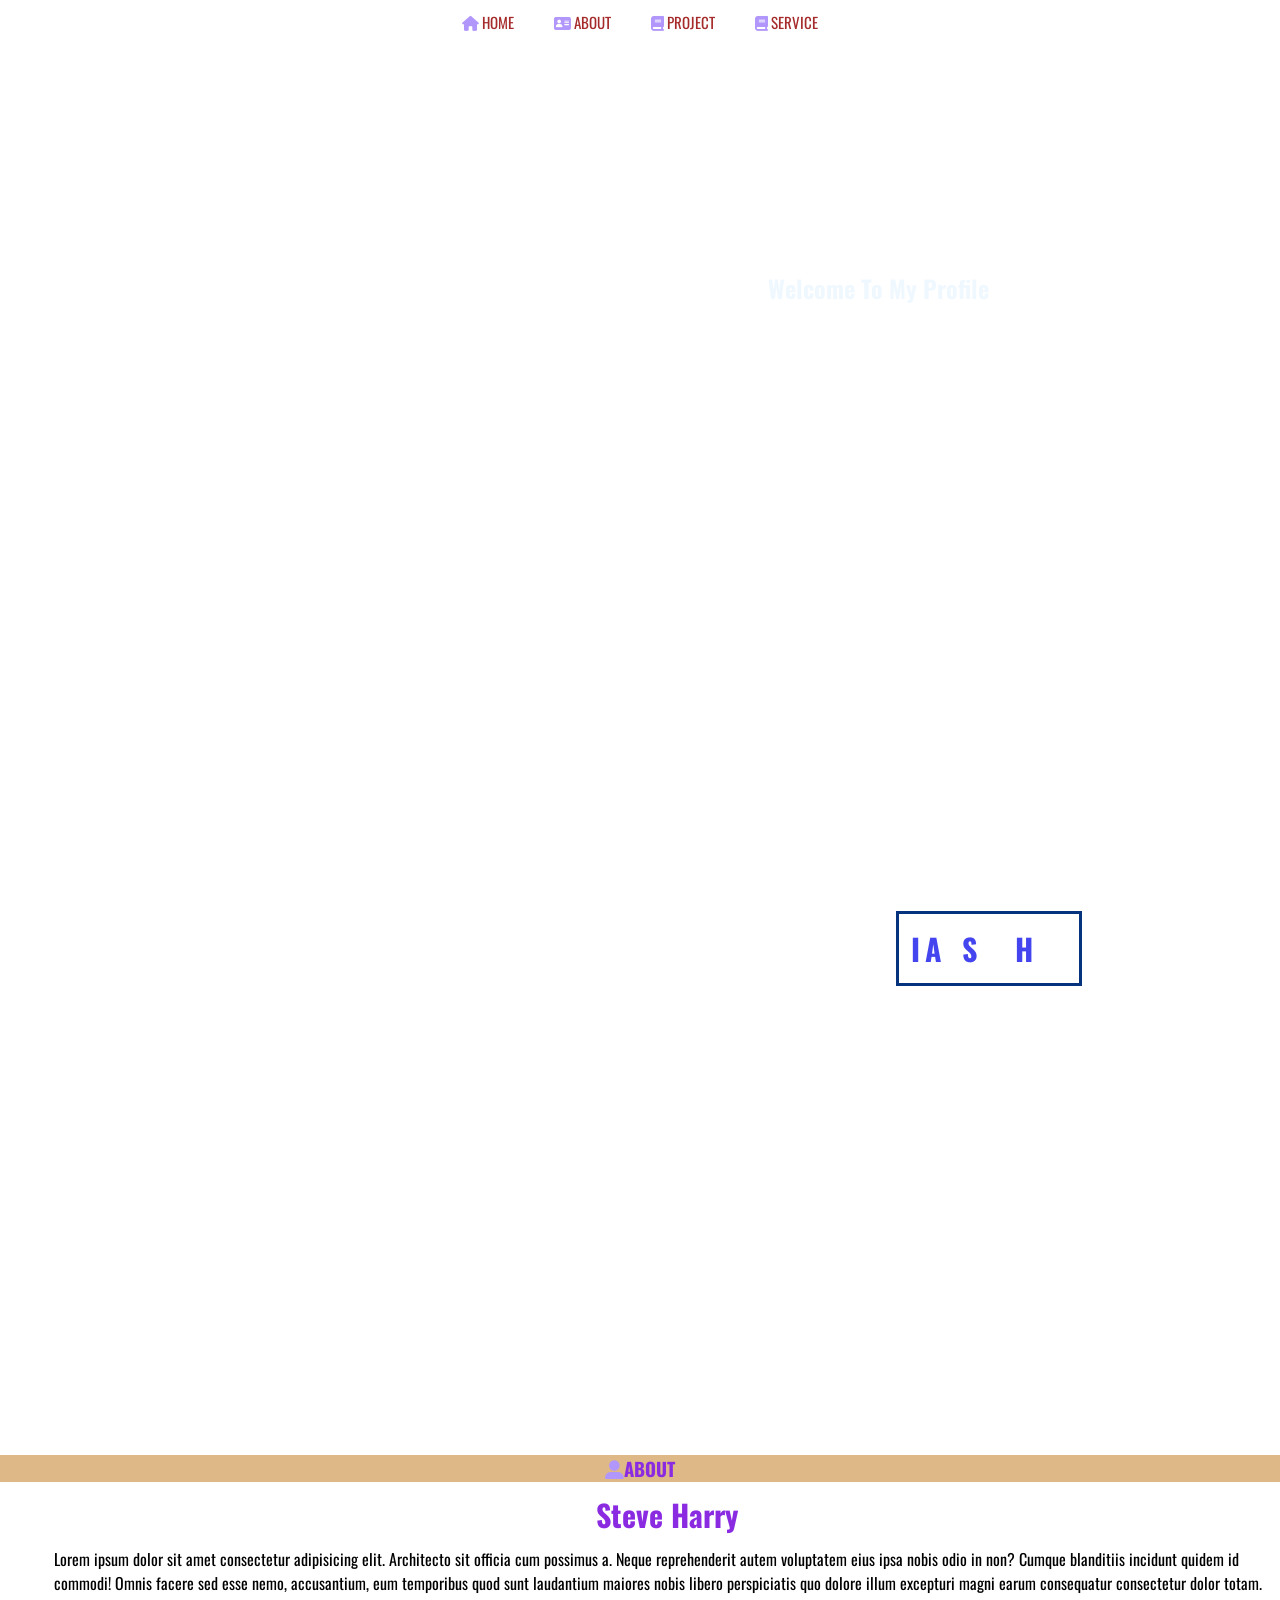
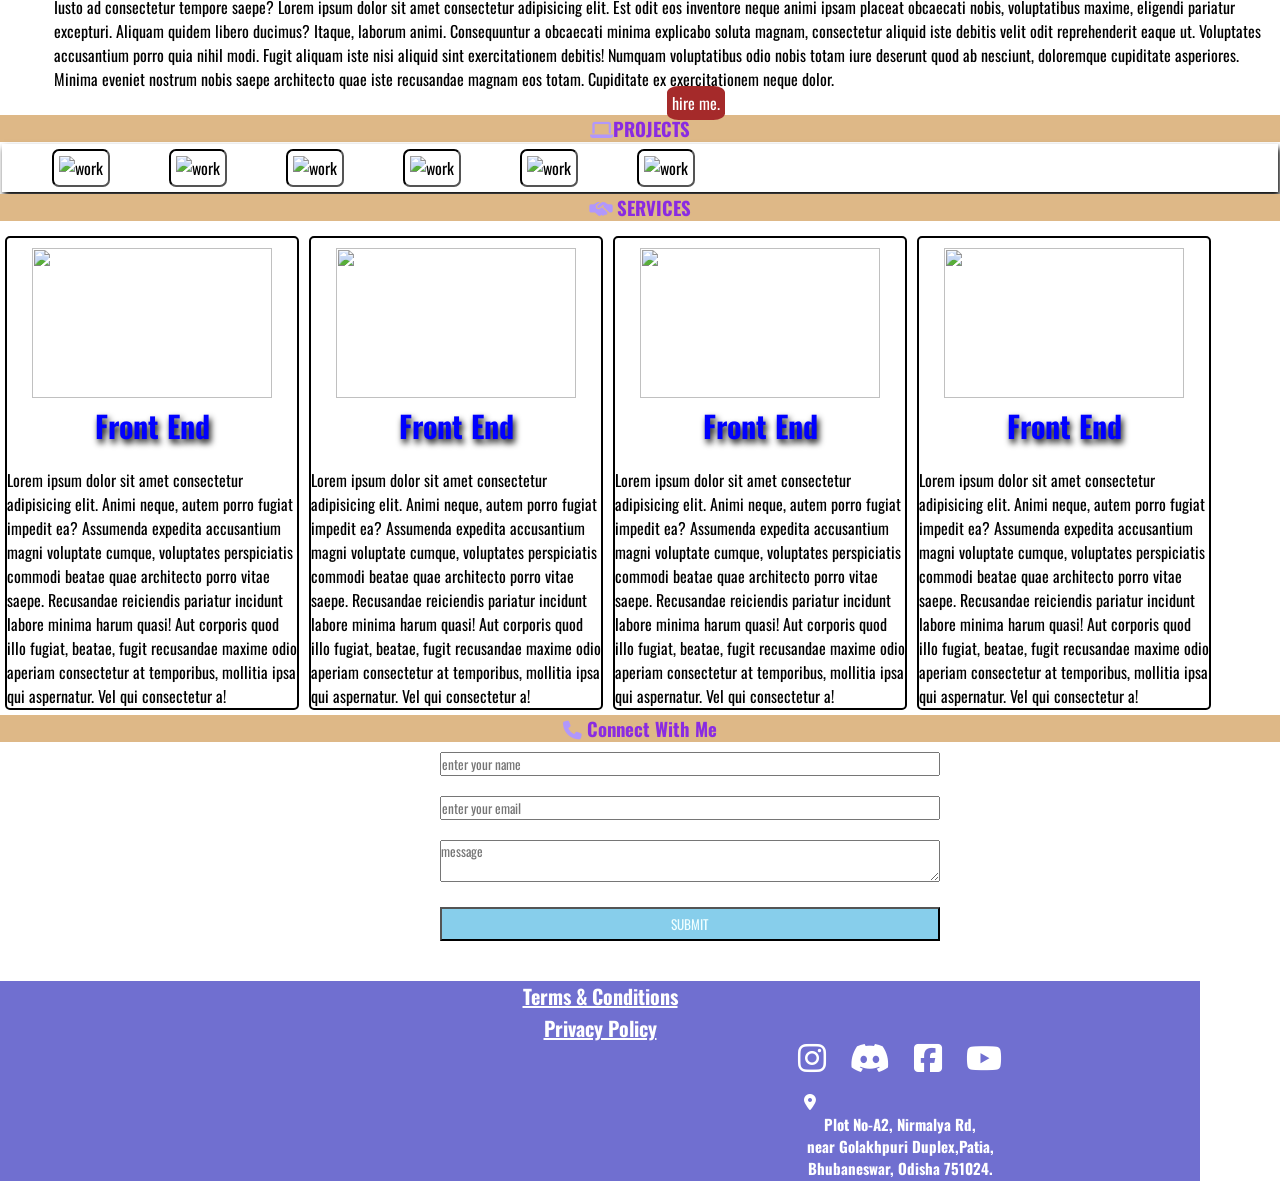
==== index.html @ d50c67be "portfolio" ====
<!DOCTYPE html>
<html lang="en">
<head>
    <meta charset="UTF-8">
    <meta name="viewport" content="width=device-width, initial-scale=1.0">
    <title>portfolio</title>
    <link rel="stylesheet" href="./style.css">
    <!-- fav icon -->
     <link rel="icon" type="image/png" href="https://t3.ftcdn.net/jpg/02/20/13/50/360_F_220135018_BgxHrwwnSuHWdM5bHRkhadycO2Ktzzx0.jpg">
     <!-- google font -->

     <link rel="preconnect" href="https://fonts.googleapis.com">
     <link rel="preconnect" href="https://fonts.gstatic.com" crossorigin>
     <link href="https://fonts.googleapis.com/css2?family=Oswald:wght@200..700&display=swap" rel="stylesheet">
     <link rel="stylesheet" href="https://cdnjs.cloudflare.com/ajax/libs/font-awesome/6.6.0/css/all.min.css" integrity="sha512-Kc323vGBEqzTmouAECnVceyQqyqdsSiqLQISBL29aUW4U/M7pSPA/gEUZQqv1cwx4OnYxTxve5UMg5GT6L4JJg==" crossorigin="anonymous" referrerpolicy="no-referrer" />
</head>
<body>
    <!-- header -->
     <nav>
        <ul type="none">
            <li><a href="#home "> <i class="fa-solid fa-house fa-beat" style="color: #B197FC;"></i> HOME</a></li>
            <li><a href="#about"><i class="fa-solid fa-address-card fa-beat" style="color: #B197FC;"></i> ABOUT</a></li>
            <li><a href="#project"> <i class="fa-solid fa-book fa-beat" style="color: #B197FC;"></i> PROJECT</a></li>
            <li><a href="#service"> <i class="fa-solid fa-book fa-beat" style="color: #B197FC;"></i> SERVICE</a></li>
           
        </ul>
     </nav>

     <!-- banner -->

     <section>
        <video autoplay muted>
            <source src="./image/150521-798441460_small.mp4">

        </video>

        <div>
            <div class="overlay">
                <div class="inner">
                    <h1>Welcome To My Profile</h1>

                </div>
            </div>
        </div>

     </section>

      <!-- home -->
       <section id="home">
        <div class="main">
            <h2><span>I</span> <span>A</span>m <span>S</span>teve <span>H</span>arry</h2>

        </div>

       </section>

       <!-- about -->
        <section id="about">
            <h3> <i class="fa-solid fa-user-large" style="color: #B197FC;"></i>ABOUT</h3>
            <div class="pic">
                <img src="https://whatfix.com/blog/wp-content/uploads/2021/08/Training-and-devt.png" alt="">

           
             <!-- intro -->
              <div class="intro">
                <h4>Steve Harry</h4>
                <p>
                    Lorem ipsum dolor sit amet consectetur adipisicing elit. Architecto sit officia cum possimus a. Neque reprehenderit autem voluptatem eius ipsa nobis odio in non? Cumque blanditiis incidunt quidem id commodi!
                    Omnis facere sed esse nemo, accusantium, eum temporibus quod sunt laudantium maiores nobis 
                    libero perspiciatis quo dolore illum excepturi magni earum consequatur consectetur dolor totam. Iusto ad consectetur tempore saepe?
                Lorem ipsum dolor sit amet consectetur adipisicing elit. Est odit eos inventore neque animi ipsam placeat obcaecati nobis, voluptatibus maxime, eligendi pariatur excepturi. Aliquam quidem libero ducimus? Itaque, laborum animi.
                Consequuntur a obcaecati minima explicabo soluta magnam, consectetur aliquid iste debitis velit odit reprehenderit eaque ut. Voluptates accusantium porro quia nihil modi. Fugit aliquam iste nisi aliquid sint exercitationem debitis!
                Numquam voluptatibus odio nobis totam iure deserunt quod ab nesciunt, doloremque cupiditate asperiores. Minima eveniet nostrum nobis saepe architecto quae iste recusandae magnam eos totam. Cupiditate ex exercitationem neque dolor.

                
                
                </p>
                <a href="" class="hire">hire me.</a>
              </div>
            </div>

        </section>
       <!-- project -->
        <section id="project">
            <h3> <i class="fa-solid fa-laptop" style="color: #B197FC;"></i>PROJECTS</h3>
            <div class="gallery">
                <img src="https://encrypted-tbn0.gstatic.com/images?q=tbn:ANd9GcSVOSIyEEBaNNe5JZGMewcgbqPGp_PiyvoCDjTAimhpkR3yfOAhnrzUnyemQUuFCC0blVI&usqp=CAU" alt="work">
                <img src="https://encrypted-tbn0.gstatic.com/images?q=tbn:ANd9GcSVOSIyEEBaNNe5JZGMewcgbqPGp_PiyvoCDjTAimhpkR3yfOAhnrzUnyemQUuFCC0blVI&usqp=CAU" alt="work">
                <img src="https://encrypted-tbn0.gstatic.com/images?q=tbn:ANd9GcSVOSIyEEBaNNe5JZGMewcgbqPGp_PiyvoCDjTAimhpkR3yfOAhnrzUnyemQUuFCC0blVI&usqp=CAU" alt="work">
                <img src="https://encrypted-tbn0.gstatic.com/images?q=tbn:ANd9GcSVOSIyEEBaNNe5JZGMewcgbqPGp_PiyvoCDjTAimhpkR3yfOAhnrzUnyemQUuFCC0blVI&usqp=CAU" alt="work">
                <img src="https://encrypted-tbn0.gstatic.com/images?q=tbn:ANd9GcSVOSIyEEBaNNe5JZGMewcgbqPGp_PiyvoCDjTAimhpkR3yfOAhnrzUnyemQUuFCC0blVI&usqp=CAU" alt="work">
                <img src="https://encrypted-tbn0.gstatic.com/images?q=tbn:ANd9GcSVOSIyEEBaNNe5JZGMewcgbqPGp_PiyvoCDjTAimhpkR3yfOAhnrzUnyemQUuFCC0blVI&usqp=CAU" alt="work">



            </div>

        </section>

        <!-- service -->

        <section id="service">
            <h3><i class="fa-solid fa-handshake-simple" style="color: #B197FC;"></i> SERVICES</h3>
            <div class="row">
                <div class="box">
                    <img src="https://encrypted-tbn0.gstatic.com/images?q=tbn:ANd9GcQDo2-v2t7qNyfv6yHC2FM42YJj_kgC6H0spQ&s" alt="">
                    <h5>Front End</h5>
                    <p>
                        Lorem ipsum dolor sit amet consectetur adipisicing elit. Animi neque, autem porro fugiat impedit ea? Assumenda expedita accusantium magni voluptate cumque, voluptates perspiciatis commodi beatae quae architecto porro vitae saepe.
                        Recusandae reiciendis pariatur incidunt labore minima harum quasi! Aut corporis quod illo fugiat, beatae, fugit recusandae maxime odio aperiam consectetur at temporibus, mollitia ipsa qui aspernatur. Vel qui consectetur a!

                    </p>

                </div>
                <div class="box">
                    <img src="https://encrypted-tbn0.gstatic.com/images?q=tbn:ANd9GcQDo2-v2t7qNyfv6yHC2FM42YJj_kgC6H0spQ&s" alt="">

                    <h5>Front End</h5>
                    <p>
                        Lorem ipsum dolor sit amet consectetur adipisicing elit. Animi neque, autem porro fugiat impedit ea? Assumenda expedita accusantium magni voluptate cumque, voluptates perspiciatis commodi beatae quae architecto porro vitae saepe.
                        Recusandae reiciendis pariatur incidunt labore minima harum quasi! Aut corporis quod illo fugiat, beatae, fugit recusandae maxime odio aperiam consectetur at temporibus, mollitia ipsa qui aspernatur. Vel qui consectetur a!
                       
                    </p>

                </div>
                <div class="box">
                    <img src="https://encrypted-tbn0.gstatic.com/images?q=tbn:ANd9GcQDo2-v2t7qNyfv6yHC2FM42YJj_kgC6H0spQ&s" alt="">
                    <h5>Front End</h5>
                    <p>
                        Lorem ipsum dolor sit amet consectetur adipisicing elit. Animi neque, autem porro fugiat impedit ea? Assumenda expedita accusantium magni voluptate cumque, voluptates perspiciatis commodi beatae quae architecto porro vitae saepe.
                        Recusandae reiciendis pariatur incidunt labore minima harum quasi! Aut corporis quod illo fugiat, beatae, fugit recusandae maxime odio aperiam consectetur at temporibus, mollitia ipsa qui aspernatur. Vel qui consectetur a!
                       
                    </p>

                </div>
                <div class="box">
                    <img src="https://encrypted-tbn0.gstatic.com/images?q=tbn:ANd9GcQDo2-v2t7qNyfv6yHC2FM42YJj_kgC6H0spQ&s" alt="">
                    <h5>Front End</h5>
                    <p>
                        Lorem ipsum dolor sit amet consectetur adipisicing elit. Animi neque, autem porro fugiat impedit ea? Assumenda expedita accusantium magni voluptate cumque, voluptates perspiciatis commodi beatae quae architecto porro vitae saepe.
                        Recusandae reiciendis pariatur incidunt labore minima harum quasi! Aut corporis quod illo fugiat, beatae, fugit recusandae maxime odio aperiam consectetur at temporibus, mollitia ipsa qui aspernatur. Vel qui consectetur a!
                       
                    </p>

                </div>
            </div>

        </section>

        <!-- contact -->

        <section id="contact">
           
            <h3><i class="fa-solid fa-phone" style="color: #B197FC;"></i> Connect With Me</h3>
            <form>
                <input class="input" type="text" placeholder="enter your name">
                <input class="input" type="text" placeholder="enter your email">
                <textarea class="input" name="" id="" placeholder="message"></textarea>
                <button class="input"> SUBMIT</button>
               
            </form>
        </section>

         <!-- footer -->

         <footer>
            <div id="connect">
                <div>
                    <h2>Terms & Conditions</h2>
                <h2>Privacy Policy</h2>
                </div>
            
                <div class="REW">
                    <a  href="https://www.instagram.com/"><i class="fa-brands fa-instagram fa-2xl" style="color: #ffffff;"></i></i></a>
                    <a  href="https://discord.com/"><i class="fa-brands fa-discord  fa-2xl" style="color: #ffffff;"></i></a>
                    <a  href="https://www.facebook.com/"><i class="fa-brands fa-square-facebook  fa-2xl" style="color: #ffffff;"></i></a>
                    <a  href="https://www.youtube.com/"><i class="fa-brands fa-youtube  fa-2xl" style="color: #ffffff;"></i></a></div>
            
               
                <div class="loc">
                    <a href=""><i class="fa-solid fa-location-dot fa-beat-fade fa-1xl" style="color: #ffffff;"></i></a>
                            </div>
                            <div class="ln">
                                <h3>Plot No-A2, Nirmalya Rd, <br>near Golakhpuri Duplex,Patia,<br> Bhubaneswar, Odisha 751024.</h3>


                            </div>                        
                        </div>
                
 </footer>
    
</body>
</html>
---- style.css ----
*{
    margin:0;
    padding: 0;
    box-sizing: border-box;
    font-family: "Oswald", sans-serif;

}
nav{
    background-color: transparent;
    display: flex;
    justify-content: center;
    height: 50px;
    padding: 10px;
    position: sticky;
    top: 0;
    z-index: 1;
}
nav ul{
    display: flex;
}
nav ul li a{
    margin: 20px;
    color: brown;
     text-decoration: none;
     font-size: 15px;



}
nav ul li a:hover{
    text-shadow: 2px 2px 4px black;
    text-decoration: underline;
}

video{
    width: 1225px;
    height: 600px;
    object-fit: cover;
    
   


}
.overlay{
    position: absolute;
    top:30% ;
    left:60% ;

}
h1{
    color:aliceblue;
}

h1:hover{
    color: rgb(11, 11, 119);
    text-decoration: underline;
    text-shadow: 3px 3px 6px white;
}

span{
    color: rgb(69, 69, 240);
    font-size: 30px;
}
#home{
    height: 800px;
    display: flex;
    flex-direction: column;

}
#home::before{
    content: "";
    background-image: url(https://t3.ftcdn.net/jpg/03/02/88/46/360_F_302884605_actpipOdPOQHDTnFtp4zg4RtlWzhOASp.jpg);
    height: 100%;
    background-size: cover;
}
.main{
    border: 3px solid rgb(5, 51, 125);
    padding: 10px;
    position: absolute;
    left: 70%;
    margin-top: 20%;
    box-shadow:2px 4px 6px white;


    

}
.main:hover{
    scale: 1.05;

}

h3{
    color:blueviolet ;
    background-color: burlywood;
    text-align: center;
}

.pic{
    display: flex;
}



.pic img{
   width:300px;
   display: flex;
    
}
.pic img:hover{
    width: 300px;
    display: flex;
    filter:drop-shadow(2px 4px 6px black)

     
 }

.pic h4{
    color: blueviolet;
    font-size: 30px;
    text-align: center;
    margin: 10px;
}
.gallery{
    box-shadow: 2px 4px 6px black;
    margin: 2px;
  
}
.gallery img{
    width: 330px;
    margin: 5px;
    margin-left: 50px;
    padding: 5px;
    border: 2px inset black;
    border-radius: 7px;

    
    
}
.gallery img:hover{
    scale: 1.05;
}

.row{
    display: flex;
    margin-top: 10px;
}
.box{
    width: 294px;
    border: 2px solid black;
    border-radius: 5px;
    margin: 5px;
    background: linear-gradient( to top, rgb(177, 220, 255) 50% ,rgb(255, 255, 255) 50%);
    background-size: 100% 200%;
    transition: all 1.0s;
}
.box img{
    width: 240px;
    height: 150px;
   margin-left: 25px;
   margin-top: 10px;
    
}
.box h5{
  
    font-size: 30px;
    color: blue;
   text-align: center;
   
    text-shadow: 2px 4px 6px black;

  
}
.box p{
    margin-top: 20px;
}
.box:hover{
    background-position: bottom;
    filter:drop-shadow(2px 4px 6px black)
}
form{
    width:500px;
    margin-left: 430px;
}
.input{
    width: 500px;
    margin: 10px;
}
button{
    color: azure;
    background-color: skyblue;
    cursor: pointer;
    padding: 5px;
}
.hire{
    background-color: brown;
    color: white;
    text-decoration: none;
    border-radius: 20%;
    margin-left: 50%;
    margin-top: 30%;
    padding: 5px;


   
}
#connect{
    background-color: rgba(38, 36, 183, 0.653);
    width: 1200px;
    height: 200px;
    margin-top: 30px;

   
}

h2{
    margin: 2px;
    font-size: 20PX;
    text-align: center;
    color: white;
    text-decoration: underline;

}
#connect a{ 
    margin: 10px;

}

.REW{
    text-align: center;
    margin-top:0%;
    margin-left:50%;

}
.loc{
    text-align: center;
    margin-left:35%;
    margin-top:20px; 

}

.ln h3{
    background-color: transparent;
    color: white;
    font-size: 15px;
    margin-left:50%;

}
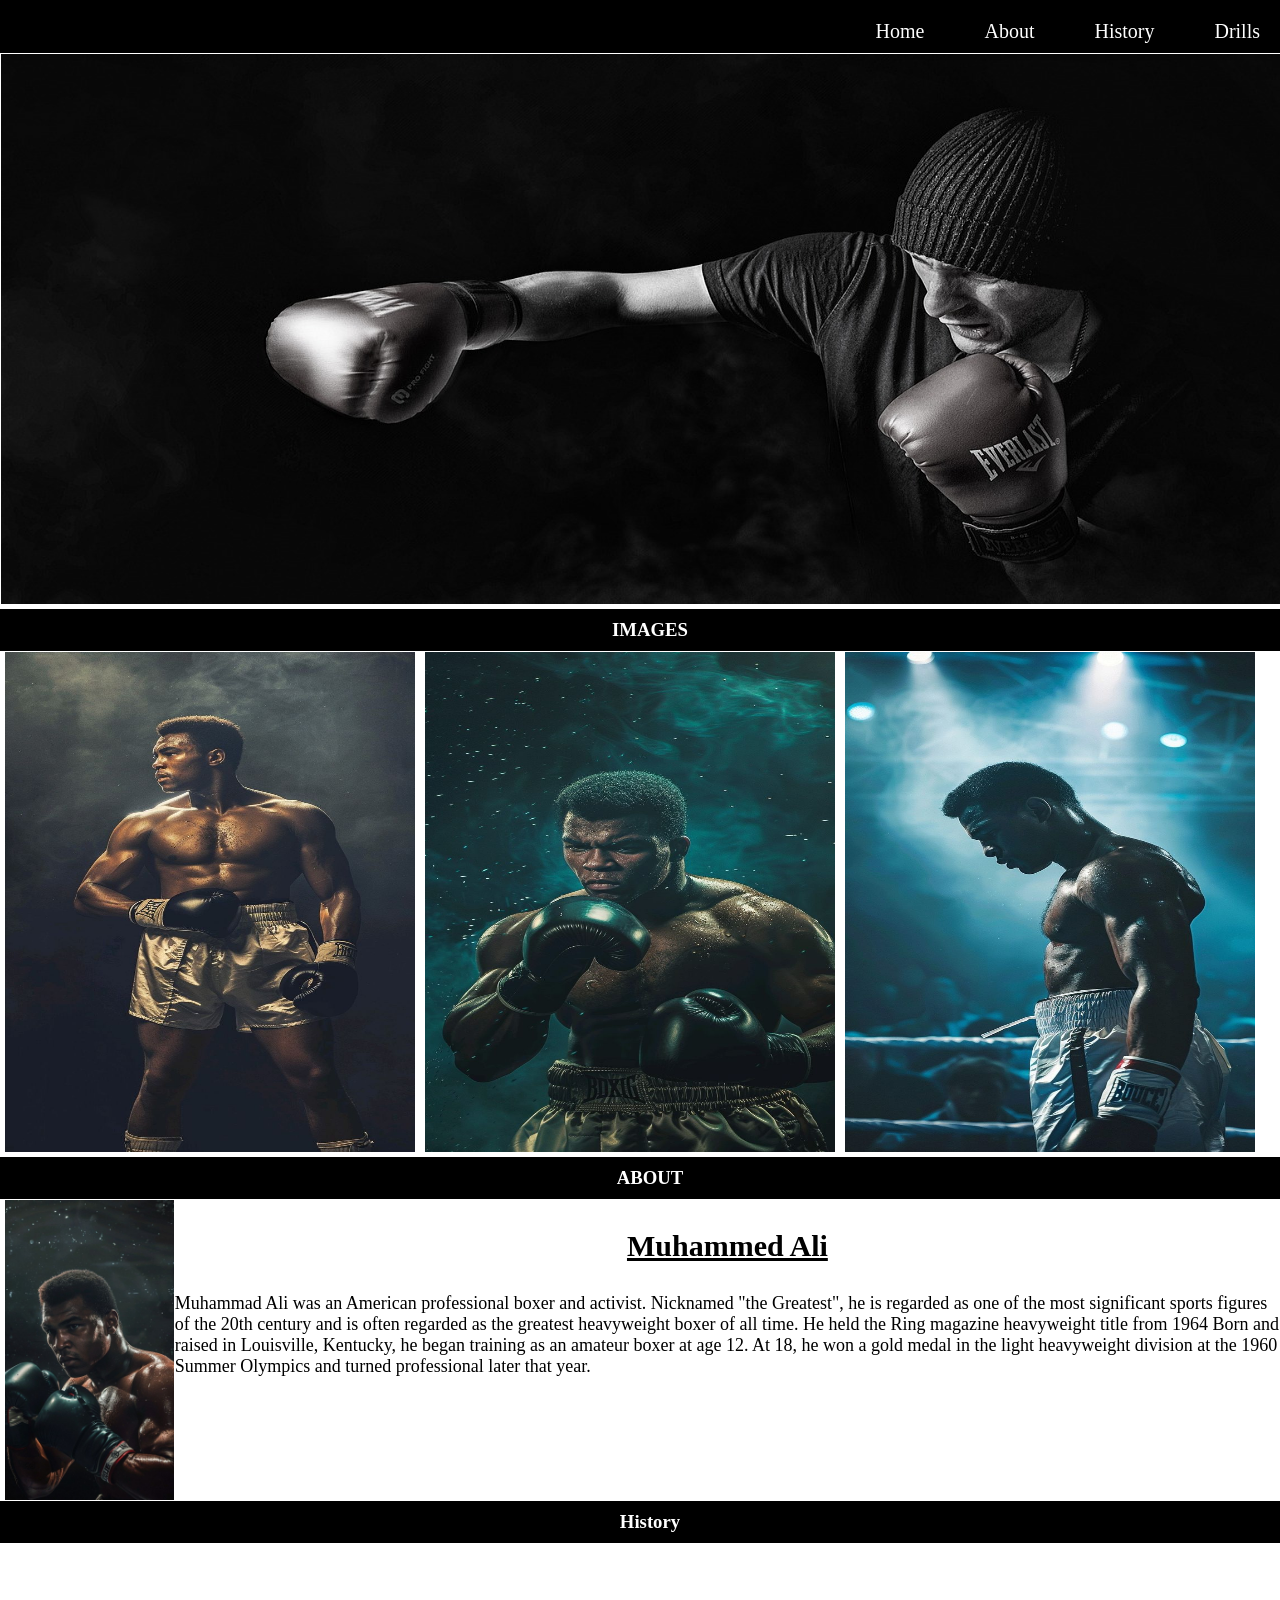
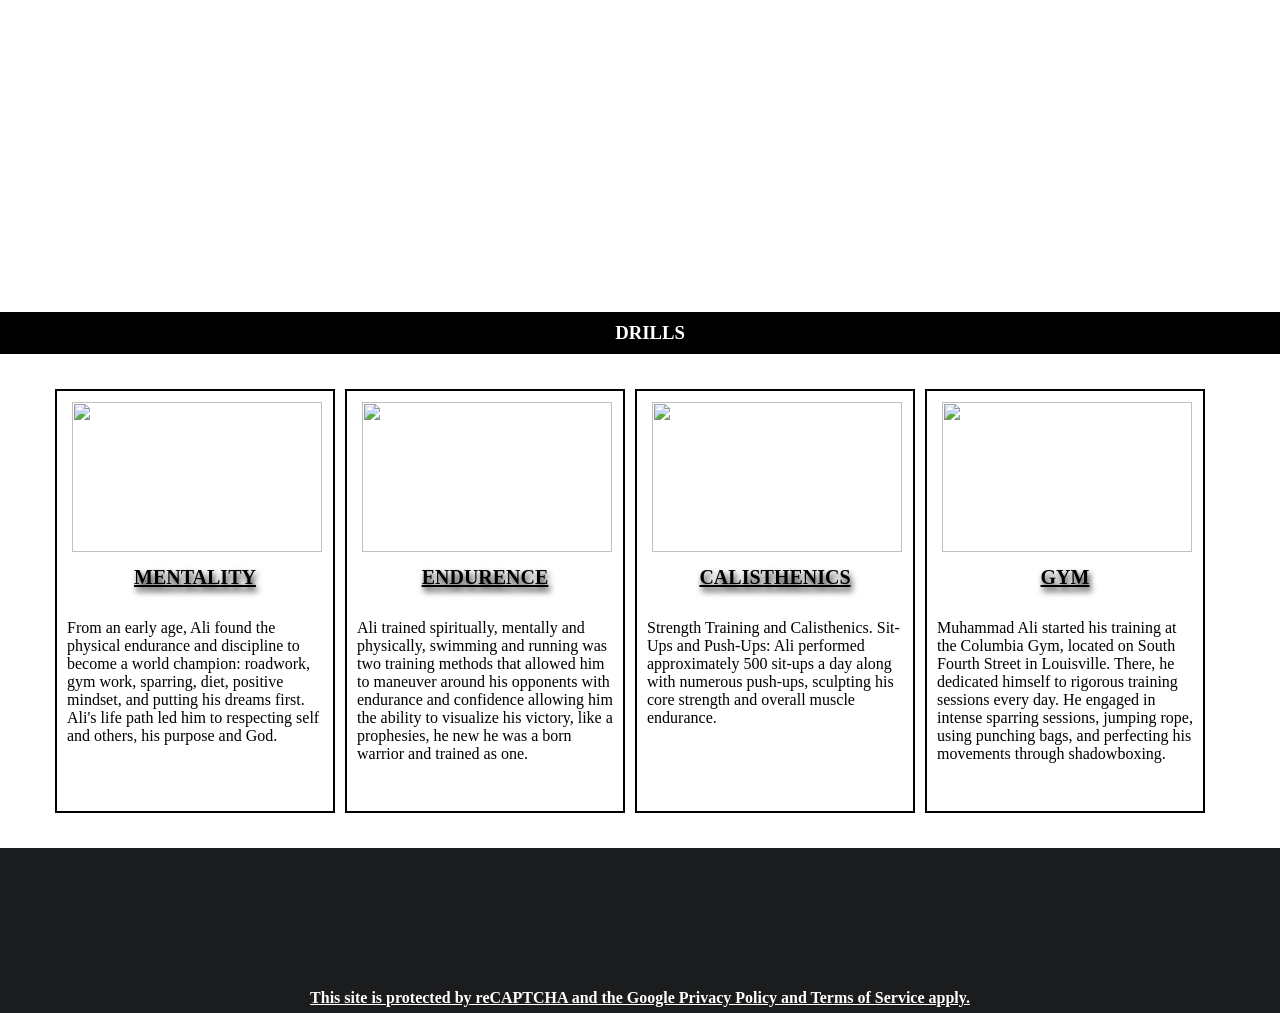
==== commit 7200835a: "first commit" ====
--- a/index.html
+++ b/index.html
@@ -5,189 +5,110 @@
     <meta name="viewport" content="width=device-width, initial-scale=1.0">
     <title>portfolio</title>
     <link rel="stylesheet" href="./style.css">
-    <!-- fav icon -->
-     <link rel="icon" type="image/png" href="https://t3.ftcdn.net/jpg/02/20/13/50/360_F_220135018_BgxHrwwnSuHWdM5bHRkhadycO2Ktzzx0.jpg">
-     <!-- google font -->
+    <link rel="preconnect" href="https://fonts.googleapis.com">
+    <link rel="preconnect" href="https://fonts.gstatic.com" crossorigin>
+    <link href="https://fonts.googleapis.com/css2?family=Oswald:wght@200..700&display=swap" rel="stylesheet">
+    <link rel="stylesheet" href="https://cdnjs.cloudflare.com/ajax/libs/font-awesome/6.6.0/css/all.min.css" integrity="sha512-Kc323vGBEqzTmouAECnVceyQqyqdsSiqLQISBL29aUW4U/M7pSPA/gEUZQqv1cwx4OnYxTxve5UMg5GT6L4JJg==" crossorigin="anonymous" referrerpolicy="no-referrer" />
 
-     <link rel="preconnect" href="https://fonts.googleapis.com">
-     <link rel="preconnect" href="https://fonts.gstatic.com" crossorigin>
-     <link href="https://fonts.googleapis.com/css2?family=Oswald:wght@200..700&display=swap" rel="stylesheet">
-     <link rel="stylesheet" href="https://cdnjs.cloudflare.com/ajax/libs/font-awesome/6.6.0/css/all.min.css" integrity="sha512-Kc323vGBEqzTmouAECnVceyQqyqdsSiqLQISBL29aUW4U/M7pSPA/gEUZQqv1cwx4OnYxTxve5UMg5GT6L4JJg==" crossorigin="anonymous" referrerpolicy="no-referrer" />
 </head>
 <body>
     <!-- header -->
-     <nav>
+    <nav>
         <ul type="none">
-            <li><a href="#home "> <i class="fa-solid fa-house fa-beat" style="color: #B197FC;"></i> HOME</a></li>
-            <li><a href="#about"><i class="fa-solid fa-address-card fa-beat" style="color: #B197FC;"></i> ABOUT</a></li>
-            <li><a href="#project"> <i class="fa-solid fa-book fa-beat" style="color: #B197FC;"></i> PROJECT</a></li>
-            <li><a href="#service"> <i class="fa-solid fa-book fa-beat" style="color: #B197FC;"></i> SERVICE</a></li>
-           
+            <li><a href="#home">Home</a></li>
+            <li><a href="#about">About</a></li>
+            <li><a href="#history">History</a></li>
+            <li><a href="#box">Drills</a></li>
         </ul>
-     </nav>
+    </nav>
+    <!-- main -->
+    <main>
+        <img height="550px" width="100%" src="./vdo/box-1514845_1280.jpg" alt="">
 
-     <!-- banner -->
+        
+   
+    <section id="home">
+        <h3>IMAGES</h3>
+        <img src="./image/Muhammad Ali (1).jpeg" alt="">
+        <img src="./image/Muhammad Ali (2).jpeg" alt="">
+        <img src="./image/Muhammad Ali.jpeg" alt="">
+    </section>
+    
+    <section id="about">
+        <h3></i>ABOUT</h3>
+        <div class="pic">
+            <img  src="./image/Muhammad Ali (3).jpeg" alt="">
 
-     <section>
-        <video autoplay muted>
-            <source src="./image/150521-798441460_small.mp4">
+         <!-- intro -->
+          <div class="intro">
+            <h4>Muhammed Ali</h4>
+            <p>
+                Muhammad Ali was an American professional boxer and activist. Nicknamed "the Greatest", he is regarded as one of the most significant sports figures of the 20th century and is often regarded as the greatest heavyweight boxer of all time. He held the Ring magazine heavyweight title from 1964 
+                Born and raised in Louisville, Kentucky, he began training as an amateur boxer at age 12. At 18, he won a gold medal in the light heavyweight division at the 1960 Summer Olympics and turned professional later that year.
 
-        </video>
+            </p>
+          </div>
+        </div>
+    </section>
+    <section id="history">
+        
+        <h3>History</h3>
+        <div class="hs">
+        <iframe width="620" height="360" src="https://www.youtube.com/embed/B8ZJf_gvHVY?si=anBO24Tcq4FPAd-T" title="YouTube video player" frameborder="0" allow="accelerometer; autoplay; clipboard-write; encrypted-media; gyroscope; picture-in-picture; web-share" referrerpolicy="strict-origin-when-cross-origin" allowfullscreen></iframe>
+        <iframe width="635" height="360" src="https://www.youtube.com/embed/T4eKIEf7aH4?si=xjy_wzwyBXpIgEc3" title="YouTube video player" frameborder="0" allow="accelerometer; autoplay; clipboard-write; encrypted-media; gyroscope; picture-in-picture; web-share" referrerpolicy="strict-origin-when-cross-origin" allowfullscreen></iframe>
+    </div>
+    </section>
 
-        <div>
-            <div class="overlay">
-                <div class="inner">
-                    <h1>Welcome To My Profile</h1>
+    <section id="box">
+        <h3>DRILLS</h3>
 
-                </div>
-            </div>
-        </div>
-
-     </section>
-
-      <!-- home -->
-       <section id="home">
-        <div class="main">
-            <h2><span>I</span> <span>A</span>m <span>S</span>teve <span>H</span>arry</h2>
-
-        </div>
-
-       </section>
-
-       <!-- about -->
-        <section id="about">
-            <h3> <i class="fa-solid fa-user-large" style="color: #B197FC;"></i>ABOUT</h3>
-            <div class="pic">
-                <img src="https://whatfix.com/blog/wp-content/uploads/2021/08/Training-and-devt.png" alt="">
-
-           
-             <!-- intro -->
-              <div class="intro">
-                <h4>Steve Harry</h4>
+        <div class="row">
+            <div class="col">
+                <img src="https://encrypted-tbn0.gstatic.com/images?q=tbn:ANd9GcR9F_WoaPt5Xf2btMAhU8Ni4ZlQMLGgQynp9A&s" alt="">
+                <h4>MENTALITY</h4>
                 <p>
-                    Lorem ipsum dolor sit amet consectetur adipisicing elit. Architecto sit officia cum possimus a. Neque reprehenderit autem voluptatem eius ipsa nobis odio in non? Cumque blanditiis incidunt quidem id commodi!
-                    Omnis facere sed esse nemo, accusantium, eum temporibus quod sunt laudantium maiores nobis 
-                    libero perspiciatis quo dolore illum excepturi magni earum consequatur consectetur dolor totam. Iusto ad consectetur tempore saepe?
-                Lorem ipsum dolor sit amet consectetur adipisicing elit. Est odit eos inventore neque animi ipsam placeat obcaecati nobis, voluptatibus maxime, eligendi pariatur excepturi. Aliquam quidem libero ducimus? Itaque, laborum animi.
-                Consequuntur a obcaecati minima explicabo soluta magnam, consectetur aliquid iste debitis velit odit reprehenderit eaque ut. Voluptates accusantium porro quia nihil modi. Fugit aliquam iste nisi aliquid sint exercitationem debitis!
-                Numquam voluptatibus odio nobis totam iure deserunt quod ab nesciunt, doloremque cupiditate asperiores. Minima eveniet nostrum nobis saepe architecto quae iste recusandae magnam eos totam. Cupiditate ex exercitationem neque dolor.
-
-                
-                
+                    From an early age, Ali found the physical endurance and discipline to become a world champion: roadwork, gym work, sparring, diet, positive mindset, and putting his dreams first. Ali's life path led him to respecting self and others, his purpose and God.
                 </p>
-                <a href="" class="hire">hire me.</a>
-              </div>
-            </div>
-
-        </section>
-       <!-- project -->
-        <section id="project">
-            <h3> <i class="fa-solid fa-laptop" style="color: #B197FC;"></i>PROJECTS</h3>
-            <div class="gallery">
-                <img src="https://encrypted-tbn0.gstatic.com/images?q=tbn:ANd9GcSVOSIyEEBaNNe5JZGMewcgbqPGp_PiyvoCDjTAimhpkR3yfOAhnrzUnyemQUuFCC0blVI&usqp=CAU" alt="work">
-                <img src="https://encrypted-tbn0.gstatic.com/images?q=tbn:ANd9GcSVOSIyEEBaNNe5JZGMewcgbqPGp_PiyvoCDjTAimhpkR3yfOAhnrzUnyemQUuFCC0blVI&usqp=CAU" alt="work">
-                <img src="https://encrypted-tbn0.gstatic.com/images?q=tbn:ANd9GcSVOSIyEEBaNNe5JZGMewcgbqPGp_PiyvoCDjTAimhpkR3yfOAhnrzUnyemQUuFCC0blVI&usqp=CAU" alt="work">
-                <img src="https://encrypted-tbn0.gstatic.com/images?q=tbn:ANd9GcSVOSIyEEBaNNe5JZGMewcgbqPGp_PiyvoCDjTAimhpkR3yfOAhnrzUnyemQUuFCC0blVI&usqp=CAU" alt="work">
-                <img src="https://encrypted-tbn0.gstatic.com/images?q=tbn:ANd9GcSVOSIyEEBaNNe5JZGMewcgbqPGp_PiyvoCDjTAimhpkR3yfOAhnrzUnyemQUuFCC0blVI&usqp=CAU" alt="work">
-                <img src="https://encrypted-tbn0.gstatic.com/images?q=tbn:ANd9GcSVOSIyEEBaNNe5JZGMewcgbqPGp_PiyvoCDjTAimhpkR3yfOAhnrzUnyemQUuFCC0blVI&usqp=CAU" alt="work">
-
-
 
             </div>
 
-        </section>
+            <div class="col">
+                <img src="https://encrypted-tbn0.gstatic.com/images?q=tbn:ANd9GcRba-MsmB62y0nd1KhFKX1MOK1AmRi5JoIpxg&s" alt="">
+                <h4>ENDURENCE</h4>
+                <p>
+                    Ali trained spiritually, mentally and physically, swimming and running was two training methods that allowed him to maneuver around his opponents with endurance and confidence allowing him the ability to visualize his victory, like a prophesies, he new he was a born warrior and trained as one.
+                </p>
 
-        <!-- service -->
+            </div>
+            <div class="col">
+                <img src="https://encrypted-tbn0.gstatic.com/images?q=tbn:ANd9GcQoY82vIyUQcmbLEU_C72Ay1Gq75LkuoHF_lQ&s" alt="">
+                <h4>CALISTHENICS</h4>
+                <p>
+                    Strength Training and Calisthenics. Sit-Ups and Push-Ups: Ali performed approximately 500 sit-ups a day along with numerous push-ups, sculpting his core strength and overall muscle endurance.
+                </p>
 
-        <section id="service">
-            <h3><i class="fa-solid fa-handshake-simple" style="color: #B197FC;"></i> SERVICES</h3>
-            <div class="row">
-                <div class="box">
-                    <img src="https://encrypted-tbn0.gstatic.com/images?q=tbn:ANd9GcQDo2-v2t7qNyfv6yHC2FM42YJj_kgC6H0spQ&s" alt="">
-                    <h5>Front End</h5>
-                    <p>
-                        Lorem ipsum dolor sit amet consectetur adipisicing elit. Animi neque, autem porro fugiat impedit ea? Assumenda expedita accusantium magni voluptate cumque, voluptates perspiciatis commodi beatae quae architecto porro vitae saepe.
-                        Recusandae reiciendis pariatur incidunt labore minima harum quasi! Aut corporis quod illo fugiat, beatae, fugit recusandae maxime odio aperiam consectetur at temporibus, mollitia ipsa qui aspernatur. Vel qui consectetur a!
+            </div>
+            <div class="col">
+                <img src="https://encrypted-tbn0.gstatic.com/images?q=tbn:ANd9GcQA1q8ewqDMgP_ysP9ERSk6uv8jdIEA2i75ag&s" alt="">
+                <h4>GYM</h4>
+                <p>
+                    Muhammad Ali started his training at the Columbia Gym, located on South Fourth Street in Louisville. There, he dedicated himself to rigorous training sessions every day. He engaged in intense sparring sessions, jumping rope, using punching bags, and perfecting his movements through shadowboxing.
+                </p>
 
-                    </p>
+            </div>
+        </div>
+</section>
 
-                </div>
-                <div class="box">
-                    <img src="https://encrypted-tbn0.gstatic.com/images?q=tbn:ANd9GcQDo2-v2t7qNyfv6yHC2FM42YJj_kgC6H0spQ&s" alt="">
+<footer>
 
-                    <h5>Front End</h5>
-                    <p>
-                        Lorem ipsum dolor sit amet consectetur adipisicing elit. Animi neque, autem porro fugiat impedit ea? Assumenda expedita accusantium magni voluptate cumque, voluptates perspiciatis commodi beatae quae architecto porro vitae saepe.
-                        Recusandae reiciendis pariatur incidunt labore minima harum quasi! Aut corporis quod illo fugiat, beatae, fugit recusandae maxime odio aperiam consectetur at temporibus, mollitia ipsa qui aspernatur. Vel qui consectetur a!
-                       
-                    </p>
-
-                </div>
-                <div class="box">
-                    <img src="https://encrypted-tbn0.gstatic.com/images?q=tbn:ANd9GcQDo2-v2t7qNyfv6yHC2FM42YJj_kgC6H0spQ&s" alt="">
-                    <h5>Front End</h5>
-                    <p>
-                        Lorem ipsum dolor sit amet consectetur adipisicing elit. Animi neque, autem porro fugiat impedit ea? Assumenda expedita accusantium magni voluptate cumque, voluptates perspiciatis commodi beatae quae architecto porro vitae saepe.
-                        Recusandae reiciendis pariatur incidunt labore minima harum quasi! Aut corporis quod illo fugiat, beatae, fugit recusandae maxime odio aperiam consectetur at temporibus, mollitia ipsa qui aspernatur. Vel qui consectetur a!
-                       
-                    </p>
-
-                </div>
-                <div class="box">
-                    <img src="https://encrypted-tbn0.gstatic.com/images?q=tbn:ANd9GcQDo2-v2t7qNyfv6yHC2FM42YJj_kgC6H0spQ&s" alt="">
-                    <h5>Front End</h5>
-                    <p>
-                        Lorem ipsum dolor sit amet consectetur adipisicing elit. Animi neque, autem porro fugiat impedit ea? Assumenda expedita accusantium magni voluptate cumque, voluptates perspiciatis commodi beatae quae architecto porro vitae saepe.
-                        Recusandae reiciendis pariatur incidunt labore minima harum quasi! Aut corporis quod illo fugiat, beatae, fugit recusandae maxime odio aperiam consectetur at temporibus, mollitia ipsa qui aspernatur. Vel qui consectetur a!
-                       
-                    </p>
-
-                </div>
-            </div>
-
-        </section>
-
-        <!-- contact -->
-
-        <section id="contact">
-           
-            <h3><i class="fa-solid fa-phone" style="color: #B197FC;"></i> Connect With Me</h3>
-            <form>
-                <input class="input" type="text" placeholder="enter your name">
-                <input class="input" type="text" placeholder="enter your email">
-                <textarea class="input" name="" id="" placeholder="message"></textarea>
-                <button class="input"> SUBMIT</button>
-               
-            </form>
-        </section>
-
-         <!-- footer -->
-
-         <footer>
-            <div id="connect">
-                <div>
-                    <h2>Terms & Conditions</h2>
-                <h2>Privacy Policy</h2>
-                </div>
-            
-                <div class="REW">
-                    <a  href="https://www.instagram.com/"><i class="fa-brands fa-instagram fa-2xl" style="color: #ffffff;"></i></i></a>
-                    <a  href="https://discord.com/"><i class="fa-brands fa-discord  fa-2xl" style="color: #ffffff;"></i></a>
-                    <a  href="https://www.facebook.com/"><i class="fa-brands fa-square-facebook  fa-2xl" style="color: #ffffff;"></i></a>
-                    <a  href="https://www.youtube.com/"><i class="fa-brands fa-youtube  fa-2xl" style="color: #ffffff;"></i></a></div>
-            
-               
-                <div class="loc">
-                    <a href=""><i class="fa-solid fa-location-dot fa-beat-fade fa-1xl" style="color: #ffffff;"></i></a>
-                            </div>
-                            <div class="ln">
-                                <h3>Plot No-A2, Nirmalya Rd, <br>near Golakhpuri Duplex,Patia,<br> Bhubaneswar, Odisha 751024.</h3>
+    <div id="connect">
+        <div>
+            <h4>This site is protected by reCAPTCHA and the Google Privacy Policy and Terms of Service apply.</h4>
+       
+        </div>
 
 
-                            </div>                        
-                        </div>
-                
- </footer>
-    
+</footer>
+</main>
 </body>
 </html>
--- a/style.css
+++ b/style.css
@@ -1,100 +1,67 @@
 *{
-    margin:0;
+    margin: 0;
     padding: 0;
-    box-sizing: border-box;
-    font-family: "Oswald", sans-serif;
+}
 
-}
+
+
 nav{
-    background-color: transparent;
+    background-color:rgb(0, 0, 0);
     display: flex;
-    justify-content: center;
-    height: 50px;
+    justify-content: end;
     padding: 10px;
     position: sticky;
     top: 0;
     z-index: 1;
+    width: 100%;
+   
 }
 nav ul{
     display: flex;
+    margin-top: 10px;
+
 }
+
 nav ul li a{
-    margin: 20px;
-    color: brown;
-     text-decoration: none;
-     font-size: 15px;
+    margin: 30px;
+    color: white;
+    text-decoration: none;
+    font-size: 20px;
+    
+  
+   
+}
+nav li:hover{
 
+    text-shadow: 2px 4px 6px white;
+    scale: 1.15;
+}
+img{
+ margin: 1px;
 
 
 }
-nav ul li a:hover{
-    text-shadow: 2px 2px 4px black;
-    text-decoration: underline;
+.home{
+    width: 100%;
+}
+section img{
+    width: 410px;
+    height: 500px;
+    margin-left: 5px;
+   
+   
+}   
+section h3{
+    text-align: center;
+    background-color: black;
+    color: white;
+    padding: 10px;
+    width: 100%;
 }
 
-video{
-    width: 1225px;
-    height: 600px;
-    object-fit: cover;
-    
-   
-
-
-}
-.overlay{
-    position: absolute;
-    top:30% ;
-    left:60% ;
-
-}
-h1{
-    color:aliceblue;
-}
-
-h1:hover{
-    color: rgb(11, 11, 119);
-    text-decoration: underline;
-    text-shadow: 3px 3px 6px white;
-}
-
-span{
-    color: rgb(69, 69, 240);
-    font-size: 30px;
-}
-#home{
-    height: 800px;
-    display: flex;
-    flex-direction: column;
-
-}
-#home::before{
-    content: "";
-    background-image: url(https://t3.ftcdn.net/jpg/03/02/88/46/360_F_302884605_actpipOdPOQHDTnFtp4zg4RtlWzhOASp.jpg);
-    height: 100%;
-    background-size: cover;
-}
-.main{
-    border: 3px solid rgb(5, 51, 125);
-    padding: 10px;
-    position: absolute;
-    left: 70%;
-    margin-top: 20%;
-    box-shadow:2px 4px 6px white;
-
-
-    
-
-}
-.main:hover{
-    scale: 1.05;
-
-}
-
-h3{
-    color:blueviolet ;
-    background-color: burlywood;
-    text-align: center;
-}
+/* .about{
+    min-width: 100%;
+} */
 
 .pic{
     display: flex;
@@ -103,148 +70,116 @@
 
 
 .pic img{
-   width:300px;
+    width: 500px;
+    height: 300px;
    display: flex;
     
 }
-.pic img:hover{
-    width: 300px;
+/* .pic img:hover{
+    scale: 1.05;
+    transition: 2s;
     display: flex;
-    filter:drop-shadow(2px 4px 6px black)
+    filter:drop-shadow(2px 4px 6px rgb(0, 0, 0))
 
      
- }
+ } */
 
 .pic h4{
-    color: blueviolet;
+    color: rgb(0, 0, 0);
     font-size: 30px;
     text-align: center;
-    margin: 10px;
+    margin: 30px;
+    text-decoration: underline;
+
 }
-.gallery{
-    box-shadow: 2px 4px 6px black;
-    margin: 2px;
-  
+/* .pic h4:hover{
+    background-color: black;
+    color: white; */
+
+
+/* } */
+.pic p{
+    font-size: 18px;
 }
-.gallery img{
-    width: 330px;
-    margin: 5px;
-    margin-left: 50px;
-    padding: 5px;
-    border: 2px inset black;
-    border-radius: 7px;
-
-    
+.hs{
+   margin-top:5px;
     
 }
-.gallery img:hover{
+.dr{
+    background-color: rgb(255, 255, 255);
+    margin-top: 5px;
+    display: flex;
+    text-align: center;
+}
+main h3:hover{
     scale: 1.05;
+    text-shadow: 2px 4px 6px white;
+
+}
+.dr h4{
+    text-align: center;
+}
+.row{
+    display: flex;
+    width: 10px;
+    padding: 30px;
+    margin-left: 20px;
+    
+}
+.row img{
+    width: 240px;
+    height: 150px;
 }
 
-.row{
-    display: flex;
-    margin-top: 10px;
-}
-.box{
-    width: 294px;
+.col{
+    height: 400px;
     border: 2px solid black;
-    border-radius: 5px;
     margin: 5px;
-    background: linear-gradient( to top, rgb(177, 220, 255) 50% ,rgb(255, 255, 255) 50%);
+    padding: 10px;
+    justify-content: center;
+    background: linear-gradient(to top, rgb(54, 63, 70) 50% ,rgb(255, 255, 255) 50%);
     background-size: 100% 200%;
     transition: all 1.0s;
 }
-.box img{
-    width: 240px;
-    height: 150px;
-   margin-left: 25px;
-   margin-top: 10px;
-    
+
+.col:hover{
+    scale: 1.05;
+    transition: 1s;
+    height: 400px;
+    width: 750px;
+
 }
-.box h5{
-  
-    font-size: 30px;
-    color: blue;
-   text-align: center;
-   
+.col h4{
+    text-align: center;
+    font-size: 20px;
+    padding: 10px;
+    text-decoration: underline;
     text-shadow: 2px 4px 6px black;
+}
+.col img{
+    width: 250px;
+    transition:2s;
 
-  
 }
-.box p{
+.col p{
     margin-top: 20px;
 }
-.box:hover{
-    background-position: bottom;
-    filter:drop-shadow(2px 4px 6px black)
-}
-form{
-    width:500px;
-    margin-left: 430px;
-}
-.input{
-    width: 500px;
-    margin: 10px;
-}
-button{
-    color: azure;
-    background-color: skyblue;
-    cursor: pointer;
-    padding: 5px;
-}
-.hire{
-    background-color: brown;
-    color: white;
-    text-decoration: none;
-    border-radius: 20%;
-    margin-left: 50%;
-    margin-top: 30%;
-    padding: 5px;
-
-
-   
+.col:hover{
+        background-position: bottom;
+        filter:drop-shadow(2px 4px 6px black);
+        color: white;
+       
+        
 }
 #connect{
-    background-color: rgba(38, 36, 183, 0.653);
-    width: 1200px;
-    height: 200px;
-    margin-top: 30px;
-
-   
+    background-color: rgb(27, 28, 30);
+    color: white;
+    height: 165px;
+    width: 100%;
 }
-
-h2{
-    margin: 2px;
-    font-size: 20PX;
+#connect h4{
     text-align: center;
-    color: white;
     text-decoration: underline;
+    padding-top: 11%;
 
 }
-#connect a{ 
-    margin: 10px;
-
-}
-
-.REW{
-    text-align: center;
-    margin-top:0%;
-    margin-left:50%;
-
-}
-.loc{
-    text-align: center;
-    margin-left:35%;
-    margin-top:20px; 
-
-}
-
-.ln h3{
-    background-color: transparent;
-    color: white;
-    font-size: 15px;
-    margin-left:50%;
-
-}
-
-
